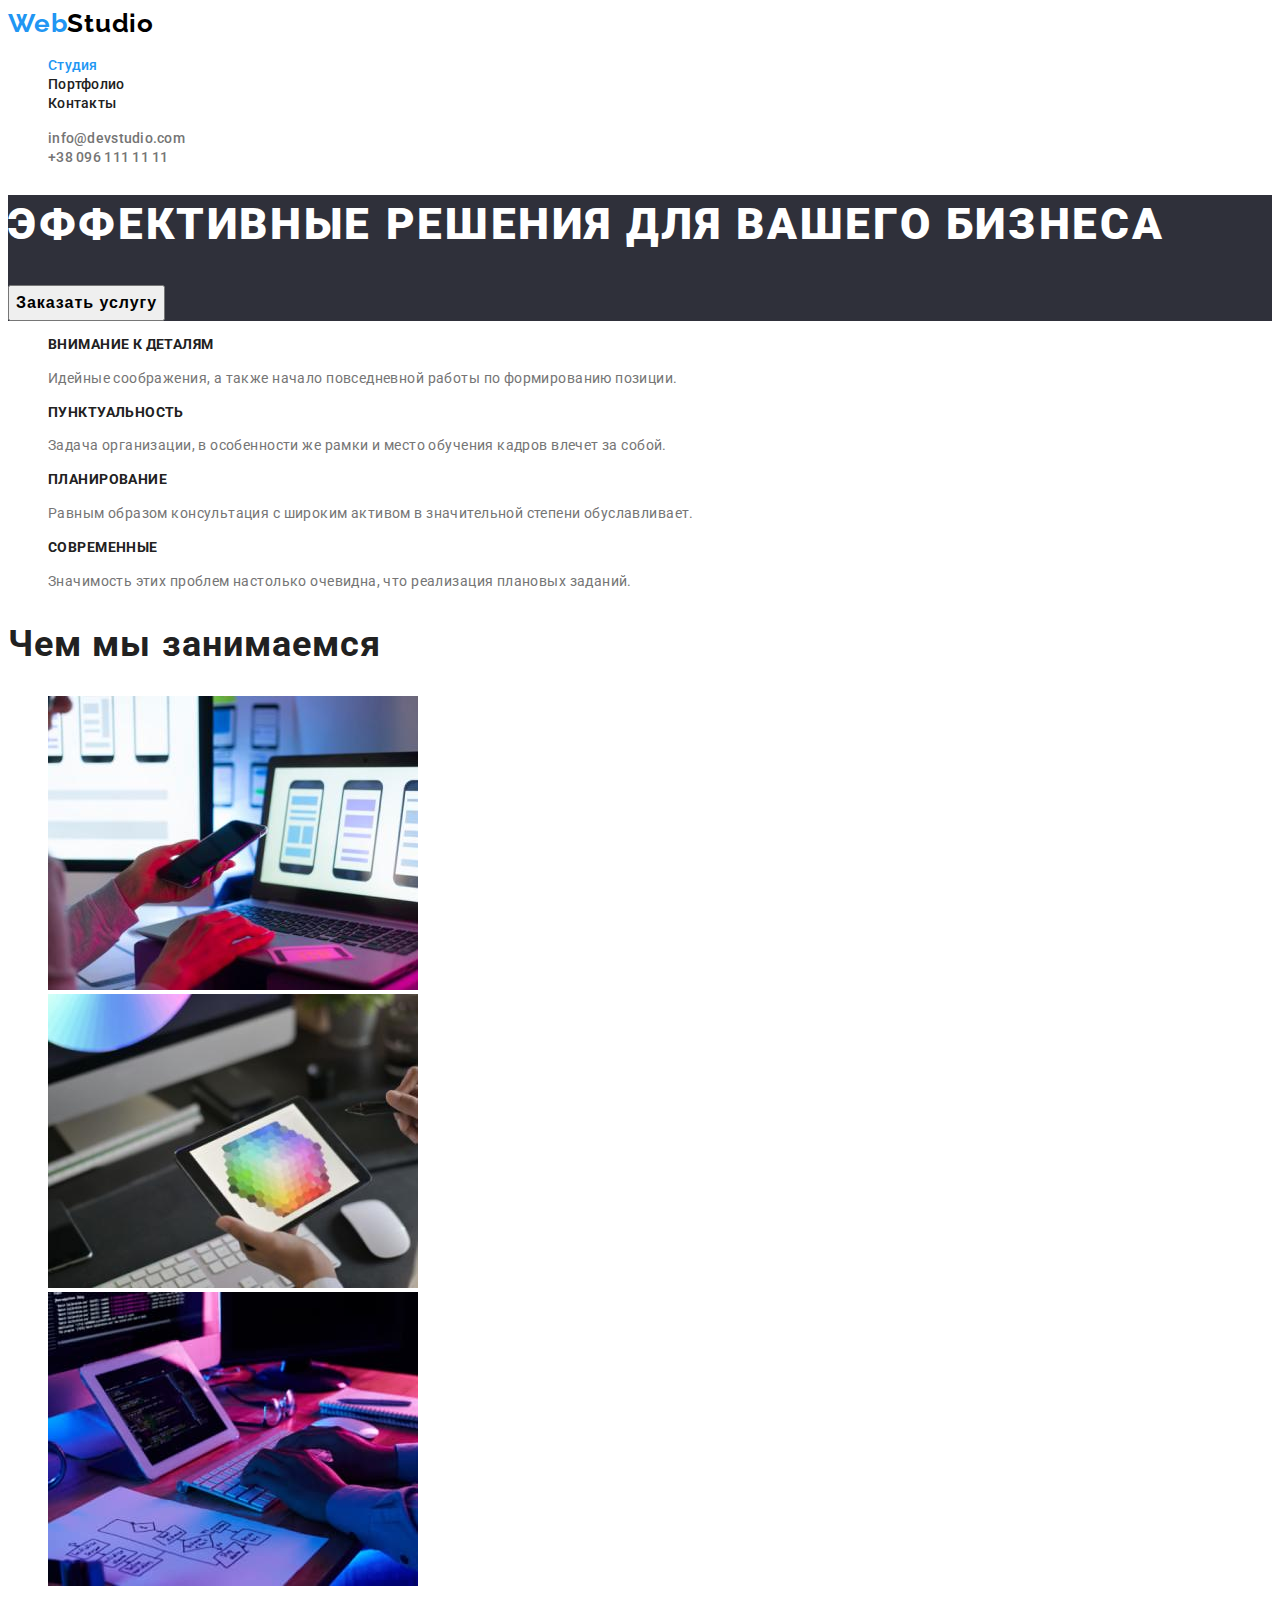
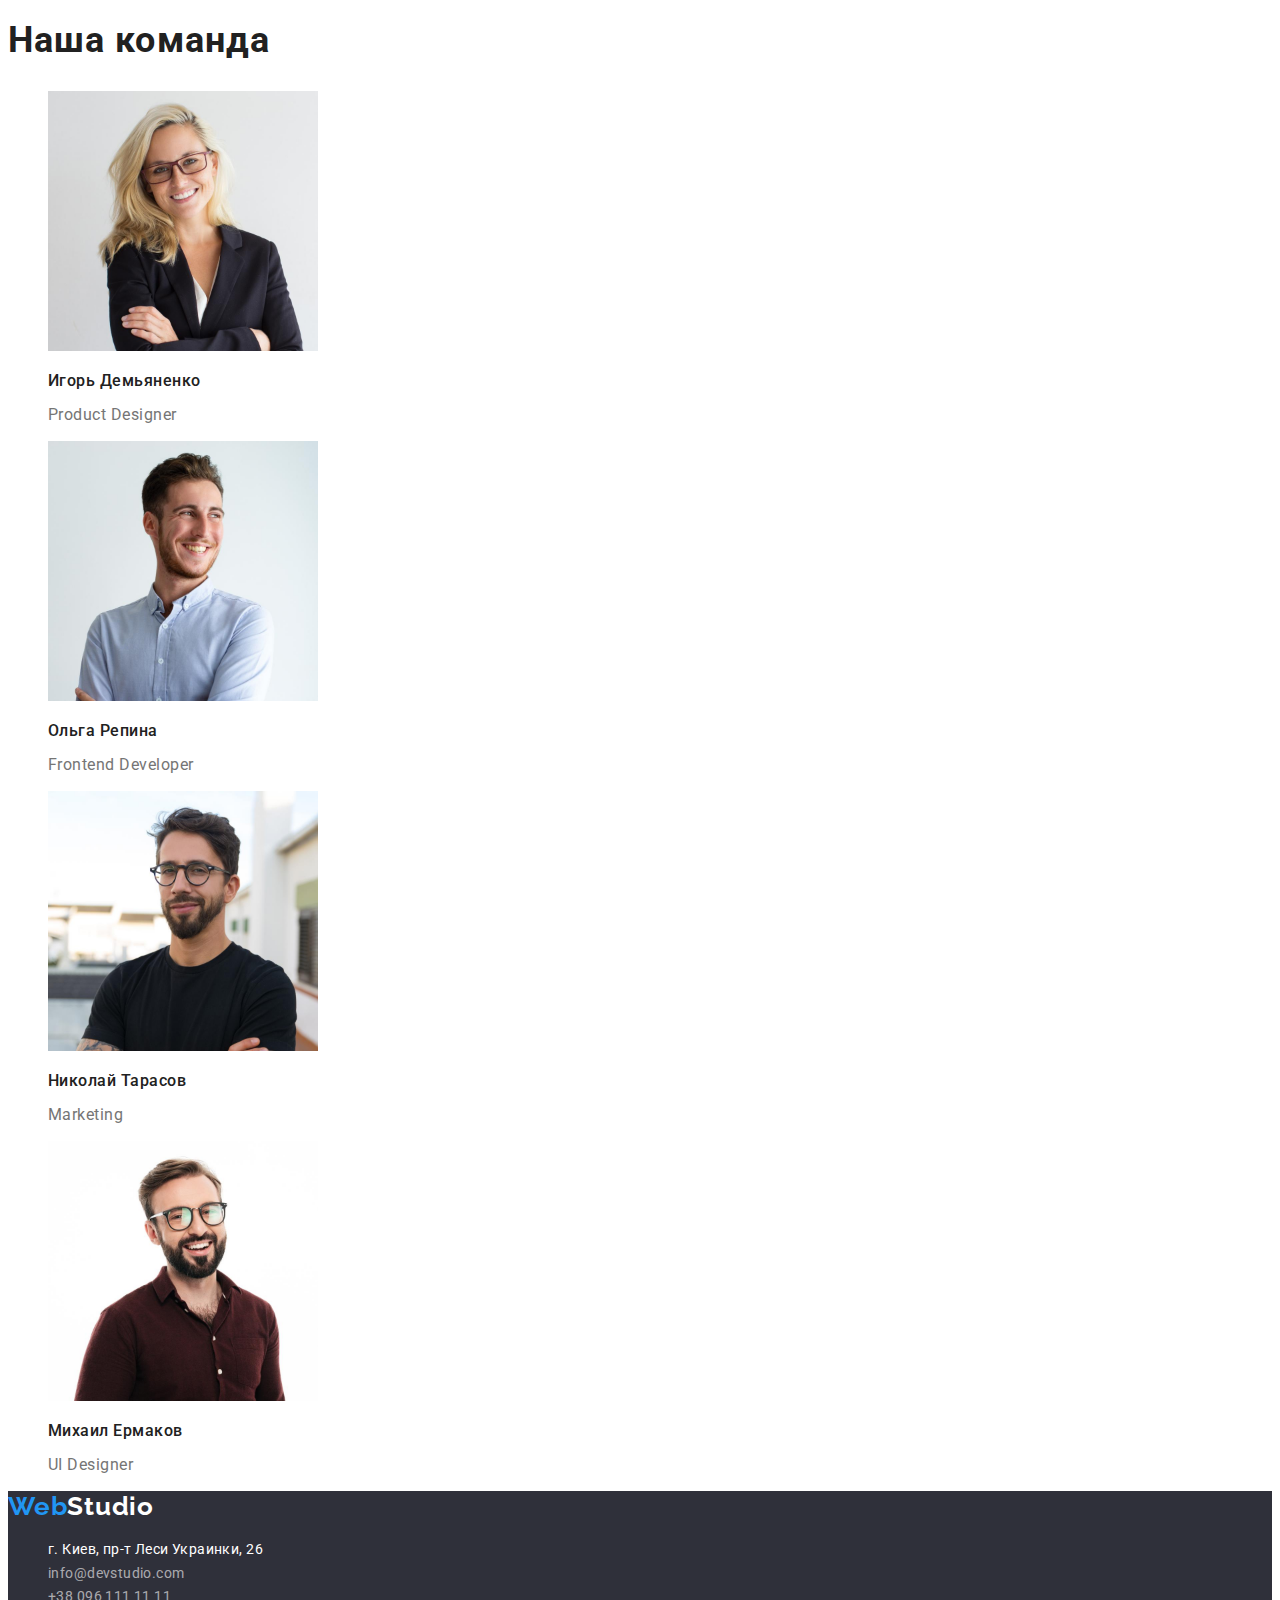
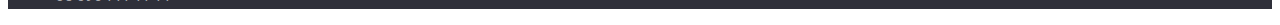
==== index.html @ 1449e1c8 "start" ====
<!DOCTYPE html>
<html lang="ru">
  <head>
    <meta charset="UTF-8" />
    <meta http-equiv="X-UA-Compatible" content="IE=edge" />
    <meta name="viewport" content="width=device-width, initial-scale=1.0" />
    <title>Document</title>
    <link
      href="https://fonts.googleapis.com/css2?family=Raleway:wght@700&family=Roboto:wght@400;500;700;900&display=swap"
      rel="stylesheet"
    />
    <link rel="stylesheet" href="./css/styles.css" />
  </head>

  <body>
    <header class="header">
      <nav class="header-navigation">
        <a class="header-logo link" href="./index.html"
          >Web<span class="logo">Studio</span></a
        >
        <ul class="header-list list">
          <li class="header-item">
            <a href="./index.html" class="header-link link current">Студия</a>
          </li>
          <li class="header-item">
            <a href="./portfolio.html" class="header-link link">Портфолио</a>
          </li>
          <li class="header-item">
            <a href="" class="header-link link">Контакты</a>
          </li>
        </ul>
      </nav>
      <ul class="header-personal list">
        <li class="header-personal-date">
          <a href="mailto:info@devstudio.com" class="header-personal-link link"
            >info@devstudio.com</a
          >
        </li>
        <li class="header-personal-date">
          <a href="tel:+380961111111" class="header-personal-link link"
            >+38 096 111 11 11</a
          >
        </li>
      </ul>
    </header>
    <main>
      <section class="hiro">
        <h1 class="hiro-title">Эффективные решения для вашего бизнеса</h1>
        <button type="button" class="hiro-btn">Заказать услугу</button>
      </section>
      <section class="specificity">
        <h2 class="visually-hidden">Особенности</h2>
        <ul class="specificity-list list">
          <li class="specificity-item">
            <h3 class="specificity-title">Внимание к деталям</h3>
            <p class="specificity-text">
              Идейные соображения, а также начало повседневной работы по
              формированию позиции.
            </p>
          </li>
          <li class="specificity-item">
            <h3 class="specificity-title">Пунктуальность</h3>
            <p class="specificity-text">
              Задача организации, в особенности же рамки и место обучения кадров
              влечет за собой.
            </p>
          </li>
          <li class="specificity-item">
            <h3 class="specificity-title">Планирование</h3>
            <p class="specificity-text">
              Равным образом консультация с широким активом в значительной
              степени обуславливает.
            </p>
          </li>
          <li class="specificity-item">
            <h3 class="specificity-title">Современные</h3>
            <p class="specificity-text">
              Значимость этих проблем настолько очевидна, что реализация
              плановых заданий.
            </p>
          </li>
        </ul>
      </section>
      <section class="section-about">
        <h2 class="about-title">Чем мы занимаемся</h2>
        <ul class="about-list list">
          <li class="about-item">
            <img
              src="./images/hobby_1.jpg"
              alt="Увлечения нашей команды"
              width="370"
            />
          </li>
          <li class="about-item">
            <img
              src="./images/hobby_2.jpg"
              alt="Увлечения нашей команды"
              width="370"
            />
          </li>
          <li class="about-item">
            <img
              src="./images/hobby_3.jpg"
              alt="Увлечения нашей команды"
              width="370"
            />
          </li>
        </ul>
      </section>
      <section class="section-team">
        <h2 class="section-title">Наша команда</h2>
        <ul class="team-list list">
          <li class="team-item">
            <img src="./images/team_1.jpg" alt="наша команда" width="270" />
            <h3 class="team-title">Игорь Демьяненко</h3>
            <p class="team-text">Product Designer</p>
          </li>
          <li class="team-item">
            <img src="./images/team_2.jpg" alt="наша команда" width="270" />
            <h3 class="team-title">Ольга Репина</h3>
            <p class="team-text">Frontend Developer</p>
          </li>
          <li class="team-item">
            <img src="./images/team_3.jpg" alt="наша команда" width="270" />
            <h3 class="team-title">Николай Тарасов</h3>
            <p class="team-text">Marketing</p>
          </li>
          <li class="team-item">
            <img src="./images/team_4.jpg" alt="наша команда" width="270" />
            <h3 class="team-title">Михаил Ермаков</h3>
            <p class="team-text">UI Designer</p>
          </li>
        </ul>
      </section>
    </main>
    <footer class="footer">
      <a class="footer-link link" href="./index.html"
        >Web<span class="logo">Studio</span></a
      >
      <address class="adres">
        <ul class="adres-list list">
          <li class="adres-item">
            <a
              href="https://goo.gl/maps/y4soio12tymZy6jWA"
              target="_blank"
              rel="noopener noreferrer"
              class="adres-link link"
              >г. Киев, пр-т Леси Украинки, 26</a
            >
          </li>
          <li class="adres-item">
            <a href="mailto:info@devstudio.com" class="adres-date link"
              >info@devstudio.com</a
            >
          </li>
          <li class="adres-item">
            <a href="tel:+380961111111" class="adres-date link"
              >+38 096 111 11 11</a
            >
          </li>
        </ul>
      </address>
    </footer>
  </body>
</html>
---- css/styles.css ----
:root {
  --main-title-color: #ffffff;
  --second-title-color: #212121;
  --first-text-color: #212121;
  --second-text-color: #757575;
  --third-text-color: #ffffff;
  --accent-text-color: rgba(255, 255, 255, 0.6);
  --accent-color: #2196f3;
}

body {
  font-family: "Roboto", sans-serif;
}

address {
  font-style: normal;
}

.logo {
  color: #000000;
}

.footer-link .logo {
  color: #ffffff;
}

.list {
  list-style: none;
}

.link {
  text-decoration: none;
}

.visually-hidden {
  position: absolute;
  white-space: nowrap;
  width: 1px;
  height: 1px;
  overflow: hidden;
  border: 0;
  padding: 0;
  clip: rect(0 0 0 0);
  clip-path: inset(50%);
  margin: -1px;
}

/*--------------header-----------------*/

.header-logo {
  font-family: Raleway;
  font-weight: 700;
  font-size: 26px;
  line-height: 1.19;
  letter-spacing: 0.03em;
  color: var(--accent-color);
}

.header-link {
  font-weight: 500;
  font-size: 14px;
  line-height: 1.14;
  letter-spacing: 0.02em;
  color: var(--first-text-color);
}

.header-personal-link {
  font-weight: 500;
  font-size: 14px;
  line-height: 1.14;
  letter-spacing: 0.02em;
  color: var(--second-text-color);
}

.header-link:hover,
.header-link:focus {
  color: var(--accent-color);
}

.current {
  color: var(--accent-color);
}

.header-personal-link:hover,
.header-personal-link:focus {
  color: var(--accent-color);
}

/*--------------hiro-----------------*/

.hiro {
  background-color: #2f303a;
}

.hiro-title {
  font-weight: 900;
  font-size: 44px;
  line-height: 1.36;
  letter-spacing: 0.06em;
  text-transform: uppercase;
  color: var(--main-title-color);
}

.hiro-btn {
  font-weight: 700;
  font-size: 16px;
  line-height: 1.87;
  letter-spacing: 0.06em;
  cursor: pointer;
}

.hiro-btn:hover,
.hiro-btn:focus {
  background-color: var(--accent-color);
  color: #ffffff;
}

/*--------------specificity-----------------*/
.specificity-title {
  font-weight: 700;
  font-size: 14px;
  line-height: 1.14;
  letter-spacing: 0.03em;
  text-transform: uppercase;
  color: var(--first-text-color);
}

.specificity-text {
  font-size: 14px;
  line-height: 1.71;
  letter-spacing: 0.03em;
  color: var(--second-text-color);
}

/*--------------about-----------------*/

.about-title {
  font-weight: 700;
  font-size: 36px;
  line-height: 1.16;
  letter-spacing: 0.03em;
  color: var(--second-title-color);
}

/*--------------team-----------------*/
.section-title {
  font-weight: 700;
  font-size: 36px;
  line-height: 1.16;
  letter-spacing: 0.03em;
  color: var(--second-title-color);
}

.team-title {
  font-weight: 500;
  font-size: 16px;
  line-height: 19px;
  letter-spacing: 0.03em;
  color: var(--first-text-color);
}

.team-text {
  font-size: 16px;
  line-height: 1.18;
  letter-spacing: 0.03em;
  color: var(--second-text-color);
}

/*--------------footer-----------------*/

.footer {
  background-color: #2f303a;
}

.footer-link {
  font-family: Raleway;
  font-weight: 700;
  font-size: 26px;
  line-height: 1.19;
  letter-spacing: 0.03em;
  color: var(--accent-color);
}

.adres-link {
  font-size: 14px;
  line-height: 1.71;
  letter-spacing: 0.03em;
  color: var(--third-text-color);
}

.adres-date {
  font-size: 14px;
  line-height: 1.71;
  letter-spacing: 0.03em;
  color: var(--accent-text-color);
}

.adres-link:hover,
.adres-link:focus {
  color: var(--accent-color);
}

.adres-date:hover,
.adres-date:focus {
  color: var(--accent-color);
}

/*-----------------------------portfolio---------------------------------*/

.portfolio-btn {
  font-weight: 500;
  font-size: 16px;
  line-height: 1.62;
  letter-spacing: 0.03em;
  color: var(--first-text-color);
  cursor: pointer;
}

.portfolio-btn:hover,
.portfolio-btn:focus {
  background-color: var(--accent-color);
  color: #ffffff;
}

.portfolio-cart-item-title {
  font-weight: 700;
  font-size: 18px;
  line-height: 2;
  letter-spacing: 0.06em;
  color: var(--second-title-color);
}

.portfolio-cart-item-text {
  font-size: 16px;
  line-height: 1.87;
  letter-spacing: 0.03em;
  color: var(--second-text-color);
}
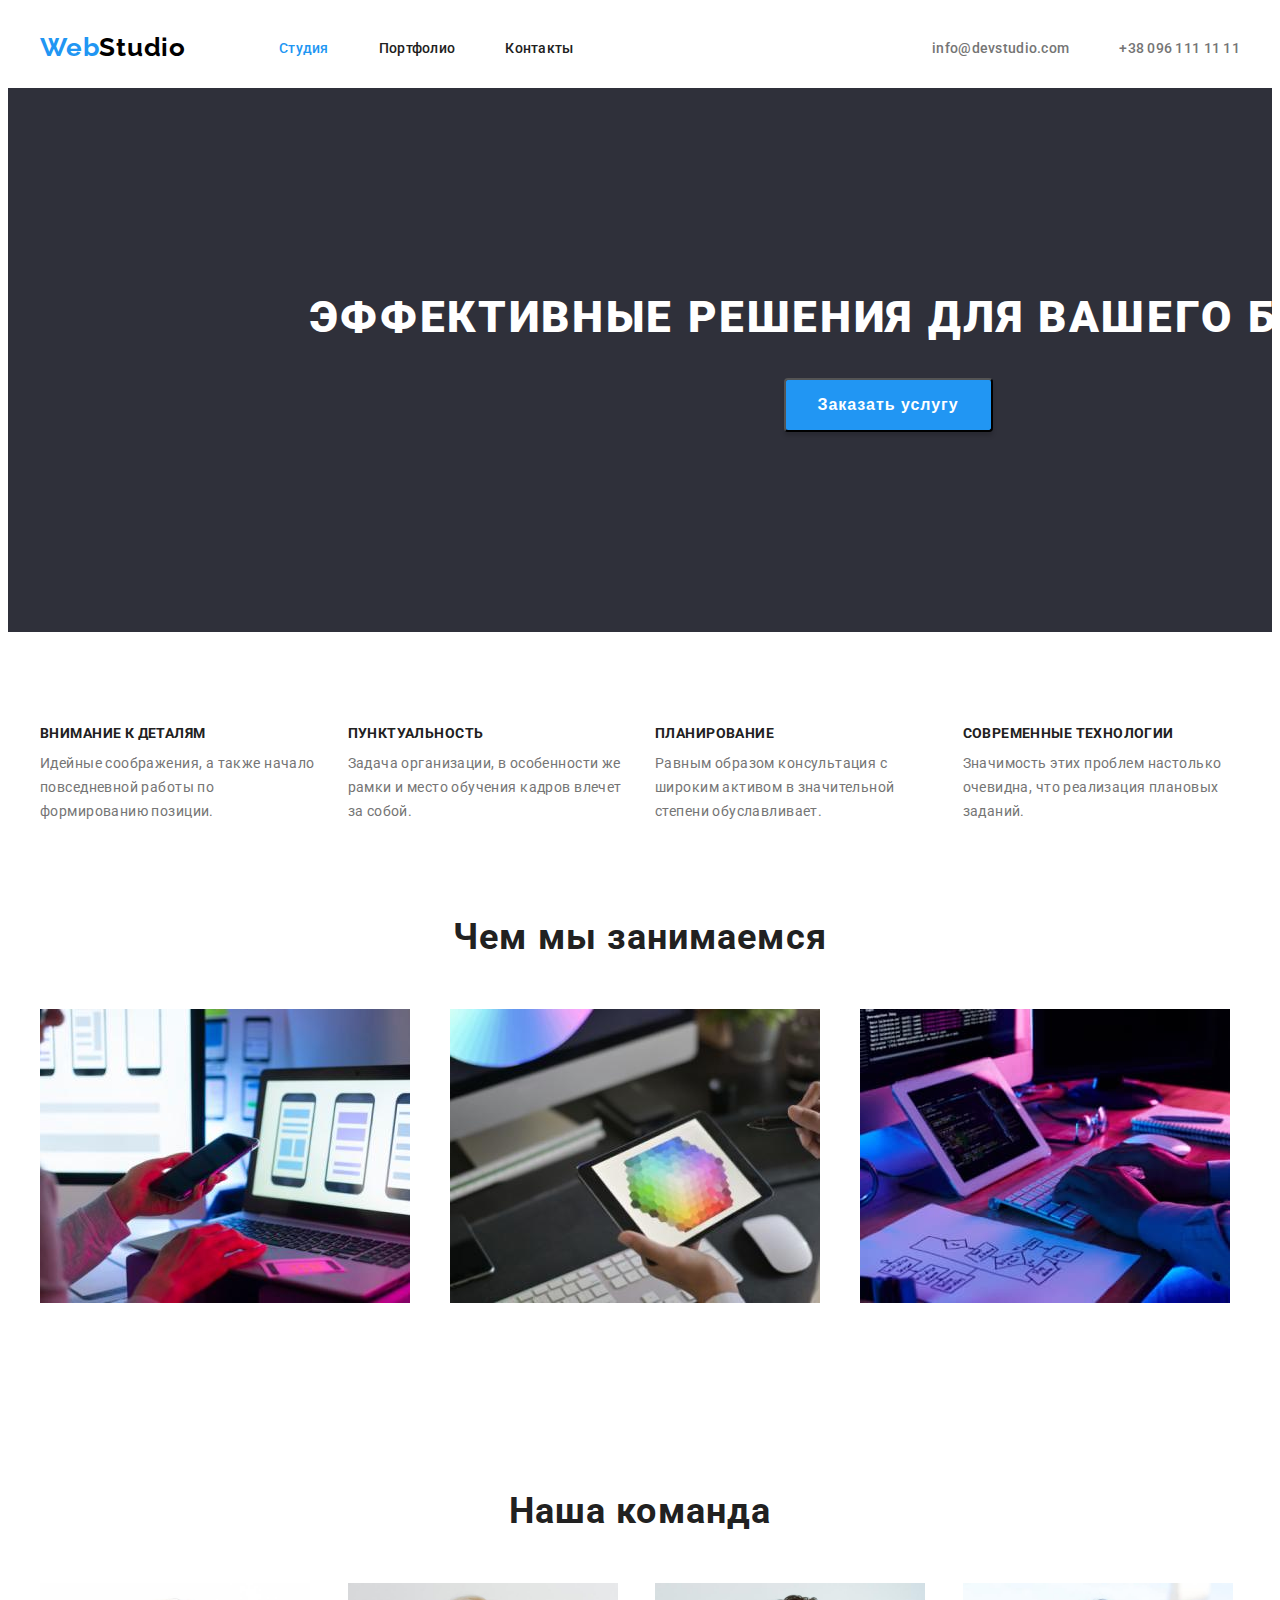
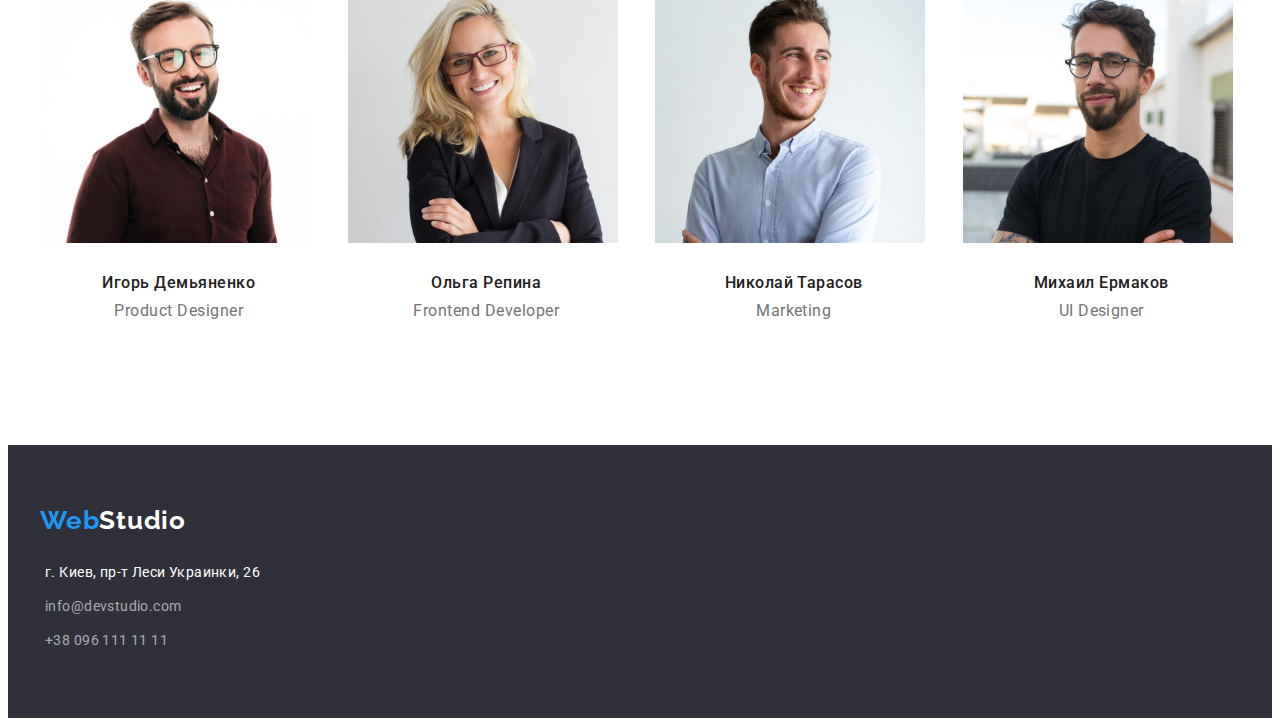
==== commit 8890f22e: "add index flex" ====
--- a/index.html
+++ b/index.html
@@ -9,11 +9,18 @@
       href="https://fonts.googleapis.com/css2?family=Raleway:wght@700&family=Roboto:wght@400;500;700;900&display=swap"
       rel="stylesheet"
     />
+    <link
+      rel="stylesheet"
+      href="https://cdnjs.cloudflare.com/ajax/libs/modern-normalize/1.1.0/modern-normalize.min.css"
+      integrity="sha512-wpPYUAdjBVSE4KJnH1VR1HeZfpl1ub8YT/NKx4PuQ5NmX2tKuGu6U/JRp5y+Y8XG2tV+wKQpNHVUX03MfMFn9Q=="
+      crossorigin="anonymous"
+      referrerpolicy="no-referrer"
+    />
     <link rel="stylesheet" href="./css/styles.css" />
   </head>
 
   <body>
-    <header class="header">
+    <header class="header container">
       <nav class="header-navigation">
         <a class="header-logo link" href="./index.html"
           >Web<span class="logo">Studio</span></a
@@ -45,121 +52,131 @@
     </header>
     <main>
       <section class="hiro">
-        <h1 class="hiro-title">Эффективные решения для вашего бизнеса</h1>
-        <button type="button" class="hiro-btn">Заказать услугу</button>
+        <div class="hiro-container container">
+          <h1 class="hiro-title">Эффективные решения для вашего бизнеса</h1>
+          <button type="button" class="hiro-btn">Заказать услугу</button>
+        </div>
       </section>
       <section class="specificity">
-        <h2 class="visually-hidden">Особенности</h2>
-        <ul class="specificity-list list">
-          <li class="specificity-item">
-            <h3 class="specificity-title">Внимание к деталям</h3>
-            <p class="specificity-text">
-              Идейные соображения, а также начало повседневной работы по
-              формированию позиции.
-            </p>
-          </li>
-          <li class="specificity-item">
-            <h3 class="specificity-title">Пунктуальность</h3>
-            <p class="specificity-text">
-              Задача организации, в особенности же рамки и место обучения кадров
-              влечет за собой.
-            </p>
-          </li>
-          <li class="specificity-item">
-            <h3 class="specificity-title">Планирование</h3>
-            <p class="specificity-text">
-              Равным образом консультация с широким активом в значительной
-              степени обуславливает.
-            </p>
-          </li>
-          <li class="specificity-item">
-            <h3 class="specificity-title">Современные</h3>
-            <p class="specificity-text">
-              Значимость этих проблем настолько очевидна, что реализация
-              плановых заданий.
-            </p>
-          </li>
-        </ul>
+        <div class="container">
+          <h2 class="visually-hidden">Особенности</h2>
+          <ul class="specificity-list list">
+            <li class="specificity-item">
+              <h3 class="specificity-title">Внимание к деталям</h3>
+              <p class="specificity-text">
+                Идейные соображения, а также начало повседневной работы по
+                формированию позиции.
+              </p>
+            </li>
+            <li class="specificity-item">
+              <h3 class="specificity-title">Пунктуальность</h3>
+              <p class="specificity-text">
+                Задача организации, в особенности же рамки и место обучения
+                кадров влечет за собой.
+              </p>
+            </li>
+            <li class="specificity-item">
+              <h3 class="specificity-title">Планирование</h3>
+              <p class="specificity-text">
+                Равным образом консультация с широким активом в значительной
+                степени обуславливает.
+              </p>
+            </li>
+            <li class="specificity-item">
+              <h3 class="specificity-title">Современные технологии</h3>
+              <p class="specificity-text">
+                Значимость этих проблем настолько очевидна, что реализация
+                плановых заданий.
+              </p>
+            </li>
+          </ul>
+        </div>
       </section>
       <section class="section-about">
-        <h2 class="about-title">Чем мы занимаемся</h2>
-        <ul class="about-list list">
-          <li class="about-item">
-            <img
-              src="./images/hobby_1.jpg"
-              alt="Увлечения нашей команды"
-              width="370"
-            />
-          </li>
-          <li class="about-item">
-            <img
-              src="./images/hobby_2.jpg"
-              alt="Увлечения нашей команды"
-              width="370"
-            />
-          </li>
-          <li class="about-item">
-            <img
-              src="./images/hobby_3.jpg"
-              alt="Увлечения нашей команды"
-              width="370"
-            />
-          </li>
-        </ul>
+        <div class="about-container container">
+          <h2 class="about-title">Чем мы занимаемся</h2>
+          <ul class="about-list list">
+            <li class="about-item">
+              <img
+                src="./images/hobby_1.jpg"
+                alt="Увлечения нашей команды"
+                width="370"
+              />
+            </li>
+            <li class="about-item">
+              <img
+                src="./images/hobby_2.jpg"
+                alt="Увлечения нашей команды"
+                width="370"
+              />
+            </li>
+            <li class="about-item">
+              <img
+                src="./images/hobby_3.jpg"
+                alt="Увлечения нашей команды"
+                width="370"
+              />
+            </li>
+          </ul>
+        </div>
       </section>
       <section class="section-team">
-        <h2 class="section-title">Наша команда</h2>
-        <ul class="team-list list">
-          <li class="team-item">
-            <img src="./images/team_1.jpg" alt="наша команда" width="270" />
-            <h3 class="team-title">Игорь Демьяненко</h3>
-            <p class="team-text">Product Designer</p>
-          </li>
-          <li class="team-item">
-            <img src="./images/team_2.jpg" alt="наша команда" width="270" />
-            <h3 class="team-title">Ольга Репина</h3>
-            <p class="team-text">Frontend Developer</p>
-          </li>
-          <li class="team-item">
-            <img src="./images/team_3.jpg" alt="наша команда" width="270" />
-            <h3 class="team-title">Николай Тарасов</h3>
-            <p class="team-text">Marketing</p>
-          </li>
-          <li class="team-item">
-            <img src="./images/team_4.jpg" alt="наша команда" width="270" />
-            <h3 class="team-title">Михаил Ермаков</h3>
-            <p class="team-text">UI Designer</p>
-          </li>
-        </ul>
+        <div class="team-container container">
+          <h2 class="section-title">Наша команда</h2>
+          <ul class="team-list list">
+            <li class="team-item">
+              <img src="./images/team_4.jpg" alt="наша команда" width="270" />
+              <h3 class="team-title">Игорь Демьяненко</h3>
+              <p class="team-text">Product Designer</p>
+            </li>
+            <li class="team-item">
+              <img src="./images/team_1.jpg" alt="наша команда" width="270" />
+              <h3 class="team-title">Ольга Репина</h3>
+              <p class="team-text">Frontend Developer</p>
+            </li>
+            <li class="team-item">
+              <img src="./images/team_2.jpg" alt="наша команда" width="270" />
+              <h3 class="team-title">Николай Тарасов</h3>
+              <p class="team-text">Marketing</p>
+            </li>
+            <li class="team-item">
+              <img src="./images/team_3.jpg" alt="наша команда" width="270" />
+              <h3 class="team-title">Михаил Ермаков</h3>
+              <p class="team-text">UI Designer</p>
+            </li>
+          </ul>
+        </div>
       </section>
     </main>
     <footer class="footer">
-      <a class="footer-link link" href="./index.html"
-        >Web<span class="logo">Studio</span></a
-      >
-      <address class="adres">
-        <ul class="adres-list list">
-          <li class="adres-item">
-            <a
-              href="https://goo.gl/maps/y4soio12tymZy6jWA"
-              target="_blank"
-              rel="noopener noreferrer"
-              class="adres-link link"
-              >г. Киев, пр-т Леси Украинки, 26</a
-            >
-          </li>
-          <li class="adres-item">
-            <a href="mailto:info@devstudio.com" class="adres-date link"
-              >info@devstudio.com</a
-            >
-          </li>
-          <li class="adres-item">
-            <a href="tel:+380961111111" class="adres-date link"
-              >+38 096 111 11 11</a
-            >
-          </li>
-        </ul>
-      </address>
+      <div class="adres-container container">
+        <a class="footer-link link" href="./index.html"
+          >Web<span class="logo">Studio</span></a
+        >
+        <address class="adres">
+          <ul class="adres-list list">
+            <li class="adres-item">
+              <a
+                href="https://goo.gl/maps/y4soio12tymZy6jWA"
+                target="_blank"
+                rel="noopener noreferrer"
+                class="adres-link link"
+                >г. Киев, пр-т Леси Украинки, 26</a
+              >
+            </li>
+            <li class="adres-item">
+              <a href="mailto:info@devstudio.com" class="adres-date link"
+                >info@devstudio.com</a
+              >
+            </li>
+            <li class="adres-item">
+              <a href="tel:+380961111111" class="adres-date link"
+                >+38 096 111 11 11</a
+              >
+            </li>
+          </ul>
+        </address>
+      </div>
     </footer>
   </body>
 </html>
--- a/css/styles.css
+++ b/css/styles.css
@@ -6,6 +6,31 @@
   --third-text-color: #ffffff;
   --accent-text-color: rgba(255, 255, 255, 0.6);
   --accent-color: #2196f3;
+}
+
+p,
+h1,
+h2,
+h3,
+h4,
+h5,
+h6 {
+  margin: 0;
+}
+
+ul {
+  margin: 0;
+  padding: 0;
+}
+
+button {
+  cursor: pointer;
+}
+
+img {
+  display: block;
+  max-width: 100%;
+  height: auto;
 }
 
 body {
@@ -45,7 +70,24 @@
   margin: -1px;
 }
 
+.container {
+  width: 1200px;
+  padding-left: 15px;
+  padding-right: 15px;
+  margin: 0 auto;
+}
+
 /*--------------header-----------------*/
+
+.header {
+  display: flex;
+  align-items: center;
+}
+
+.header-navigation {
+  display: flex;
+  align-items: center;
+}
 
 .header-logo {
   font-family: Raleway;
@@ -54,6 +96,13 @@
   line-height: 1.19;
   letter-spacing: 0.03em;
   color: var(--accent-color);
+  padding-top: 24px;
+  padding-bottom: 25px;
+  margin-right: 93px;
+}
+
+.header-list {
+  display: flex;
 }
 
 .header-link {
@@ -64,6 +113,27 @@
   color: var(--first-text-color);
 }
 
+.header-item {
+  margin-right: 50px;
+}
+
+.header-item:last-child {
+  margin-right: 0;
+}
+
+.header-personal {
+  display: flex;
+  margin-left: auto;
+}
+
+.header-personal-date {
+  margin-left: 50px;
+}
+
+.header-personal-date:first-child {
+  margin-left: 0;
+}
+
 .header-personal-link {
   font-weight: 500;
   font-size: 14px;
@@ -90,6 +160,11 @@
 
 .hiro {
   background-color: #2f303a;
+}
+
+.hiro-container {
+  padding: 200px 280px;
+  text-align: center;
 }
 
 .hiro-title {
@@ -99,14 +174,22 @@
   letter-spacing: 0.06em;
   text-transform: uppercase;
   color: var(--main-title-color);
+  margin-bottom: 30px;
 }
 
 .hiro-btn {
+  display: inline-block;
   font-weight: 700;
   font-size: 16px;
   line-height: 1.87;
   letter-spacing: 0.06em;
   cursor: pointer;
+  min-width: 200px;
+  padding: 10px 32px;
+  background-color: var(--accent-color);
+  color: var(--third-text-color);
+  box-shadow: 0px 4px 4px rgba(0, 0, 0, 0.15);
+  border-radius: 4px;
 }
 
 .hiro-btn:hover,
@@ -116,6 +199,21 @@
 }
 
 /*--------------specificity-----------------*/
+
+.specificity-list {
+  display: flex;
+  padding: 94px 0;
+  flex-wrap: wrap;
+  margin-right: -30px;
+  margin-bottom: -30px;
+}
+
+.specificity-item {
+  flex-basis: calc(100% / 4 - 30px);
+  margin-right: 30px;
+  margin-bottom: 30px;
+}
+
 .specificity-title {
   font-weight: 700;
   font-size: 14px;
@@ -123,6 +221,7 @@
   letter-spacing: 0.03em;
   text-transform: uppercase;
   color: var(--first-text-color);
+  margin-bottom: 10px;
 }
 
 .specificity-text {
@@ -133,6 +232,9 @@
 }
 
 /*--------------about-----------------*/
+.about-container {
+  padding-bottom: 94px;
+}
 
 .about-title {
   font-weight: 700;
@@ -140,15 +242,50 @@
   line-height: 1.16;
   letter-spacing: 0.03em;
   color: var(--second-title-color);
+  margin-bottom: 50px;
+  text-align: center;
+}
+
+.about-list {
+  display: flex;
+  flex-wrap: wrap;
+  margin-right: -30px;
+  margin-bottom: -30px;
+}
+
+.about-item {
+  flex-basis: calc(100% / 3 - 30px);
+  margin-right: 30px;
+  margin-bottom: 30px;
 }
 
 /*--------------team-----------------*/
+.team-container {
+  padding: 94px 0;
+}
+
 .section-title {
   font-weight: 700;
   font-size: 36px;
   line-height: 1.16;
   letter-spacing: 0.03em;
   color: var(--second-title-color);
+  text-align: center;
+  margin-bottom: 50px;
+}
+
+.team-list {
+  display: flex;
+  flex-wrap: wrap;
+  margin-right: -30px;
+  margin-bottom: -30px;
+}
+
+.team-item {
+  flex-basis: calc(100% / 4 - 30px);
+  margin-right: 30px;
+  margin-bottom: 30px;
+  text-align: center;
 }
 
 .team-title {
@@ -157,6 +294,8 @@
   line-height: 19px;
   letter-spacing: 0.03em;
   color: var(--first-text-color);
+  margin-top: 30px;
+  margin-bottom: 10px;
 }
 
 .team-text {
@@ -164,6 +303,7 @@
   line-height: 1.18;
   letter-spacing: 0.03em;
   color: var(--second-text-color);
+  padding-bottom: 30px;
 }
 
 /*--------------footer-----------------*/
@@ -172,6 +312,10 @@
   background-color: #2f303a;
 }
 
+.adres-container {
+  padding: 60px 0;
+}
+
 .footer-link {
   font-family: Raleway;
   font-weight: 700;
@@ -179,6 +323,12 @@
   line-height: 1.19;
   letter-spacing: 0.03em;
   color: var(--accent-color);
+  margin-bottom: 20px;
+  display: inline-block;
+}
+
+.adres-item {
+  padding: 5px;
 }
 
 .adres-link {
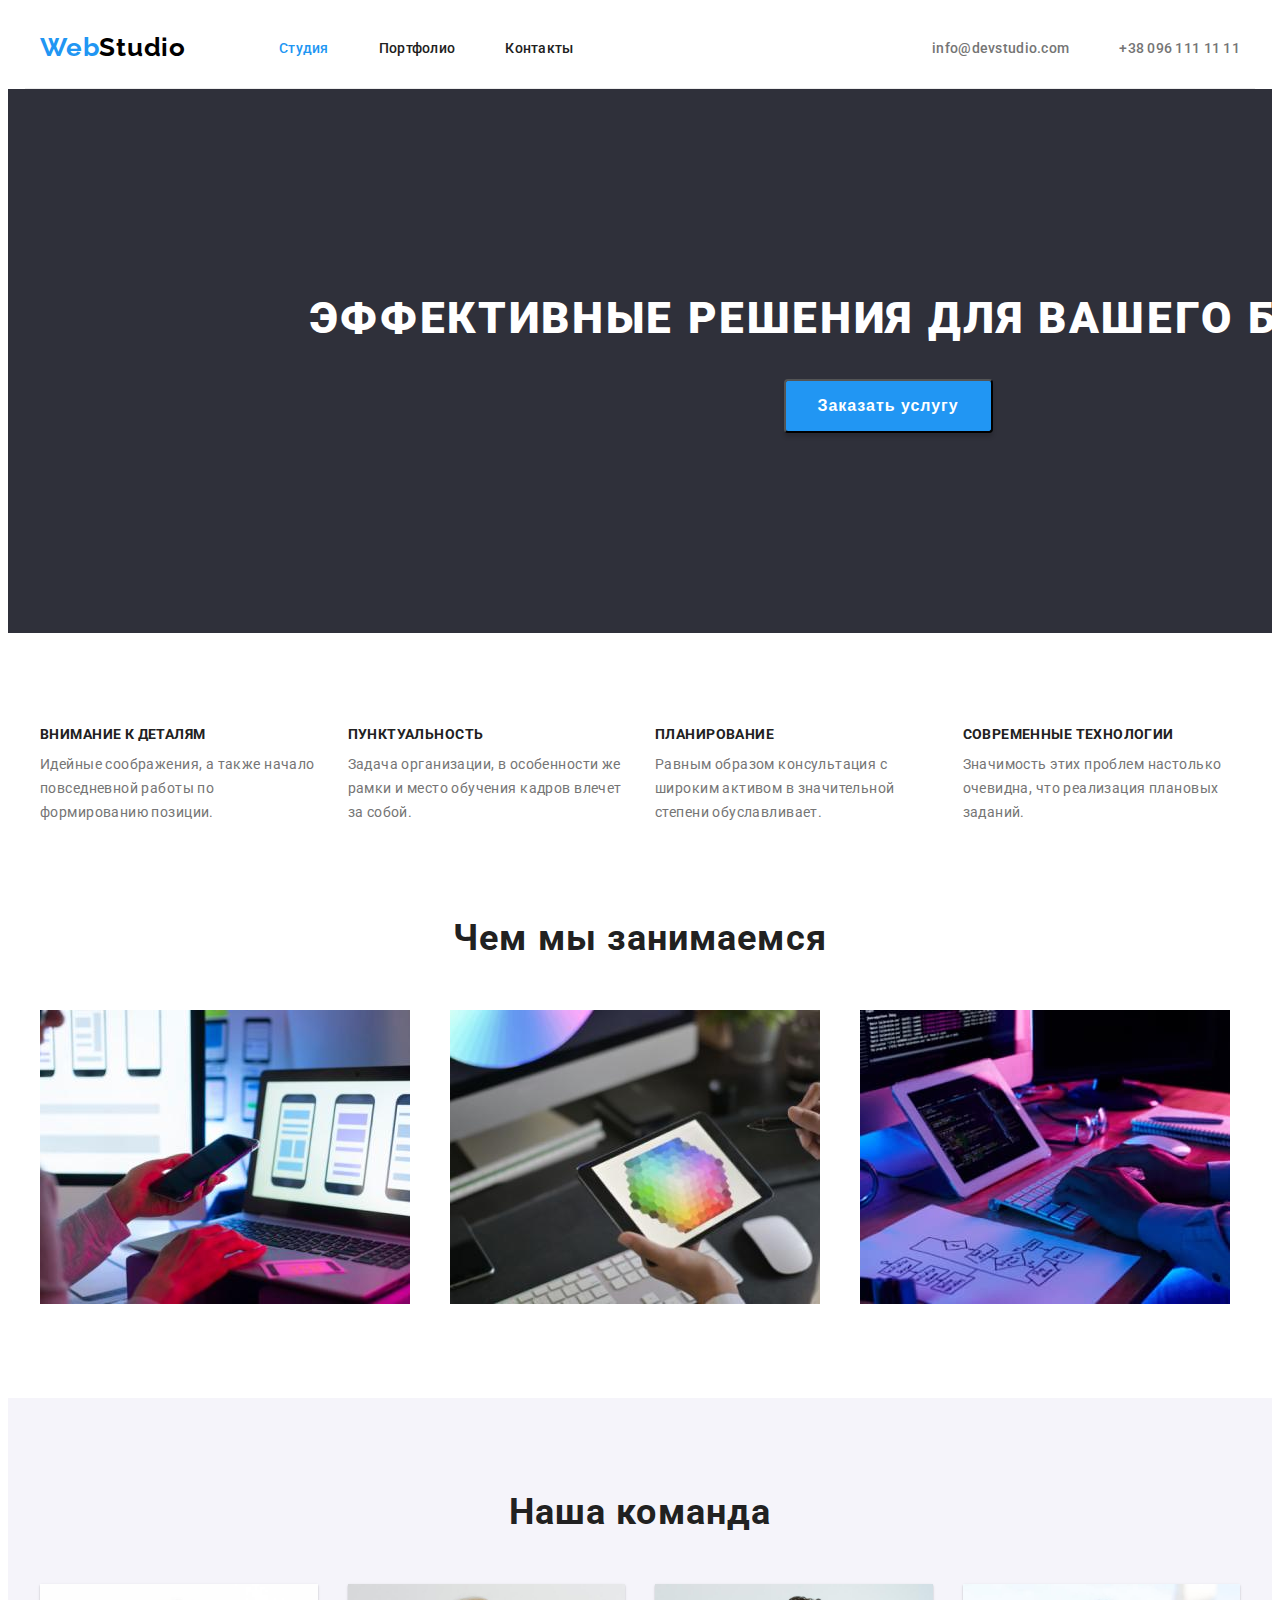
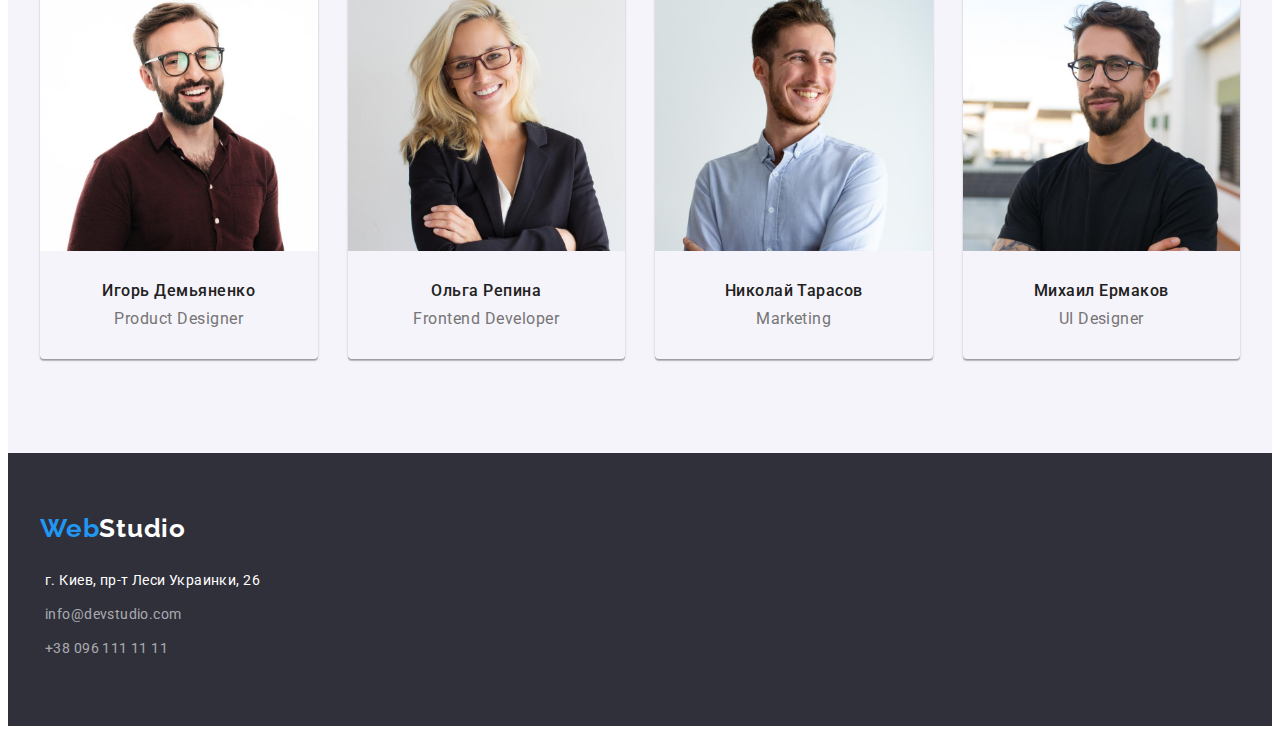
==== commit 9bb75372: "end HW-3" ====
--- a/index.html
+++ b/index.html
@@ -125,22 +125,42 @@
           <h2 class="section-title">Наша команда</h2>
           <ul class="team-list list">
             <li class="team-item">
-              <img src="./images/team_4.jpg" alt="наша команда" width="270" />
+              <img
+                src="./images/team_4.jpg"
+                alt="наша команда"
+                width="270"
+                class="team-img"
+              />
               <h3 class="team-title">Игорь Демьяненко</h3>
               <p class="team-text">Product Designer</p>
             </li>
             <li class="team-item">
-              <img src="./images/team_1.jpg" alt="наша команда" width="270" />
+              <img
+                src="./images/team_1.jpg"
+                alt="наша команда"
+                width="270"
+                class="team-img"
+              />
               <h3 class="team-title">Ольга Репина</h3>
               <p class="team-text">Frontend Developer</p>
             </li>
             <li class="team-item">
-              <img src="./images/team_2.jpg" alt="наша команда" width="270" />
+              <img
+                src="./images/team_2.jpg"
+                alt="наша команда"
+                width="270"
+                class="team-img"
+              />
               <h3 class="team-title">Николай Тарасов</h3>
               <p class="team-text">Marketing</p>
             </li>
             <li class="team-item">
-              <img src="./images/team_3.jpg" alt="наша команда" width="270" />
+              <img
+                src="./images/team_3.jpg"
+                alt="наша команда"
+                width="270"
+                class="team-img"
+              />
               <h3 class="team-title">Михаил Ермаков</h3>
               <p class="team-text">UI Designer</p>
             </li>
--- a/css/styles.css
+++ b/css/styles.css
@@ -82,6 +82,7 @@
 .header {
   display: flex;
   align-items: center;
+  border-bottom: 1px solid #ececec;
 }
 
 .header-navigation {
@@ -260,6 +261,10 @@
 }
 
 /*--------------team-----------------*/
+.section-team {
+  background-color: #f5f4fa;
+}
+
 .team-container {
   padding: 94px 0;
 }
@@ -286,6 +291,9 @@
   margin-right: 30px;
   margin-bottom: 30px;
   text-align: center;
+  box-shadow: 0px 1px 3px rgba(0, 0, 0, 0.12), 0px 1px 1px rgba(0, 0, 0, 0.14),
+    0px 2px 1px rgba(0, 0, 0, 0.2);
+  border-radius: 0px 0px 4px 4px;
 }
 
 .team-title {
@@ -306,6 +314,9 @@
   padding-bottom: 30px;
 }
 
+.team-img {
+  width: 100%;
+}
 /*--------------footer-----------------*/
 
 .footer {
@@ -356,6 +367,24 @@
 }
 
 /*-----------------------------portfolio---------------------------------*/
+
+.portfolio {
+  padding-top: 94px;
+  padding-bottom: 34px;
+}
+
+.portfolio-list {
+  display: flex;
+  justify-content: center;
+}
+
+.portfolio-item {
+  margin-right: 8px;
+}
+
+.portfolio-item:last-child {
+  margin-right: 0;
+}
 
 .portfolio-btn {
   font-weight: 500;
@@ -364,6 +393,10 @@
   letter-spacing: 0.03em;
   color: var(--first-text-color);
   cursor: pointer;
+  padding: 6px 22px;
+  background: #f5f4fa;
+  border-radius: 4px;
+  border: none;
 }
 
 .portfolio-btn:hover,
@@ -372,17 +405,44 @@
   color: #ffffff;
 }
 
-.portfolio-cart-item-title {
+.cart-container {
+  padding-bottom: 94px;
+}
+
+.portfolio-cart {
+  display: flex;
+  flex-wrap: wrap;
+  margin-right: -30px;
+  margin-bottom: -30px;
+}
+
+.portfolio-cart-item {
+  flex-basis: calc(100% / 3 - 30px);
+  margin-right: 30px;
+  margin-bottom: 30px;
+}
+
+.portfolio-item-title {
   font-weight: 700;
   font-size: 18px;
   line-height: 2;
   letter-spacing: 0.06em;
   color: var(--second-title-color);
-}
-
-.portfolio-cart-item-text {
+  margin-bottom: 4px;
+}
+
+.portfolio-item-text {
   font-size: 16px;
   line-height: 1.87;
   letter-spacing: 0.03em;
   color: var(--second-text-color);
 }
+
+.carts {
+  padding: 20px 24px;
+  border: 1px solid #eeeeee;
+}
+
+.carts {
+  border-top: 0px;
+}
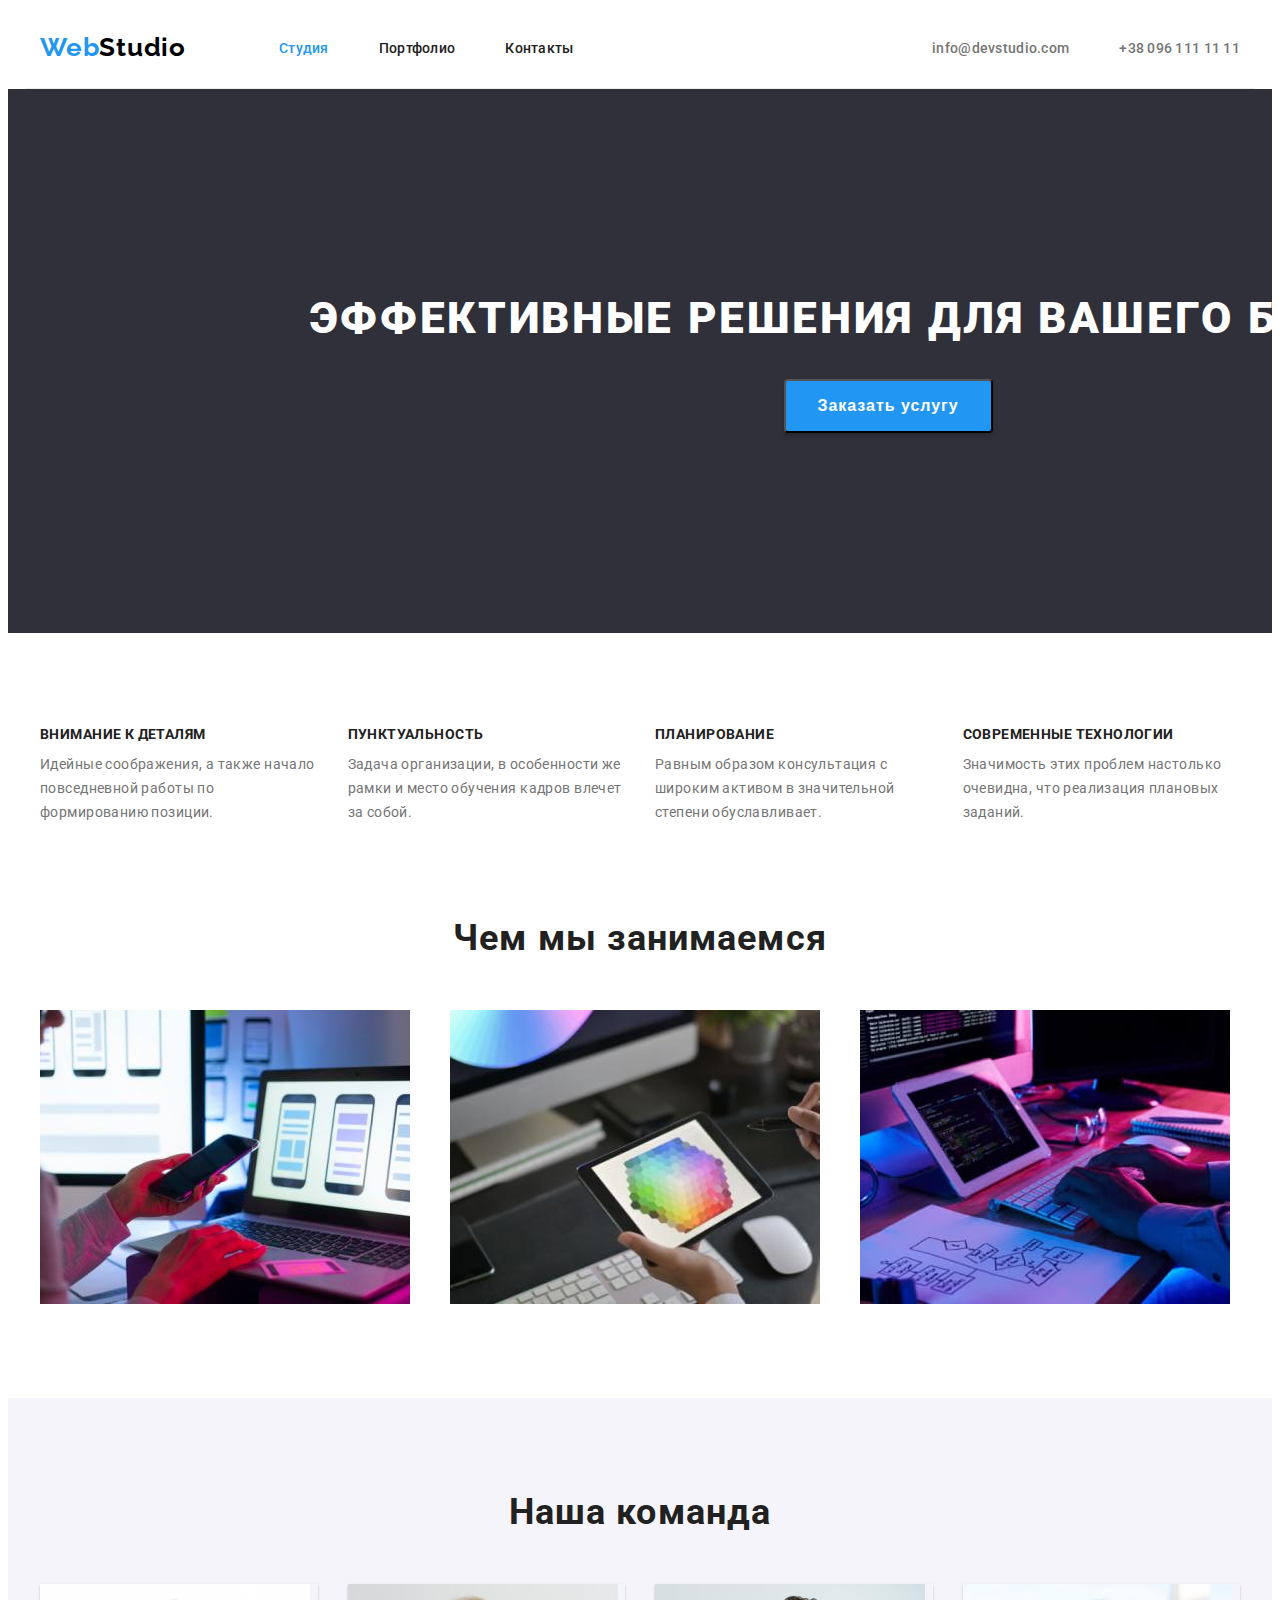
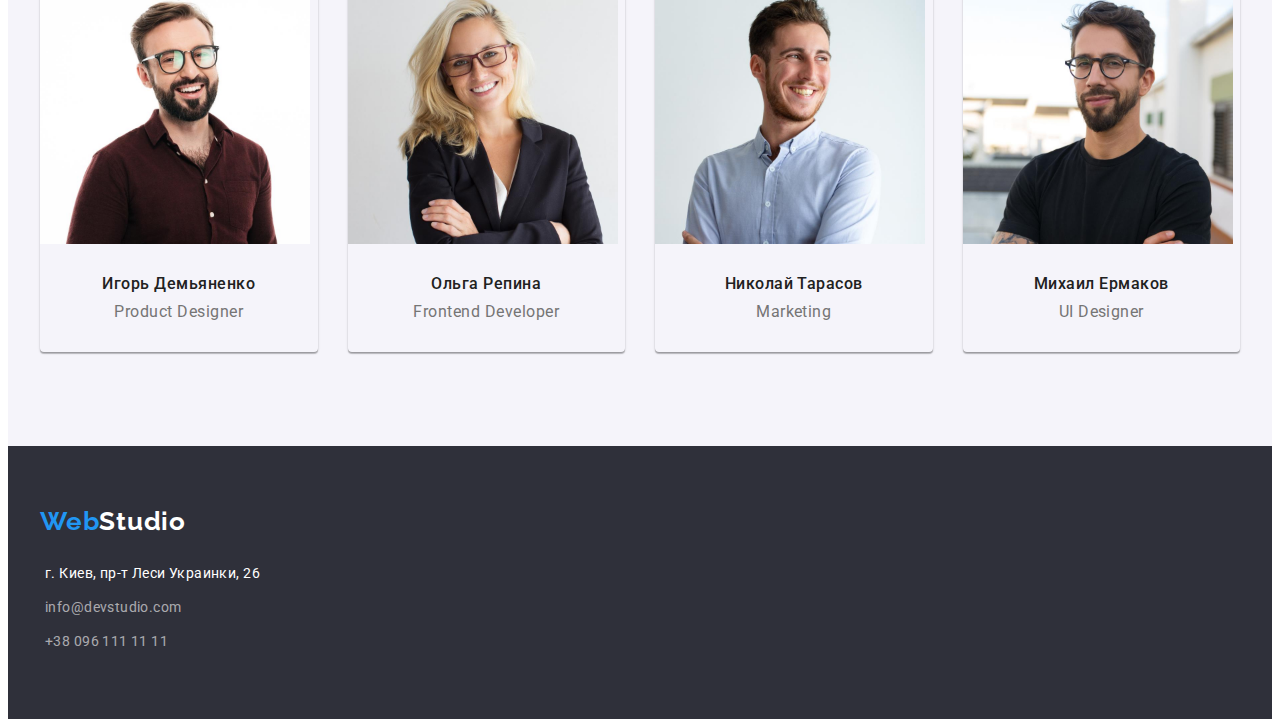
==== commit 1528c7e5: "fixed bag" ====
--- a/index.html
+++ b/index.html
@@ -125,42 +125,22 @@
           <h2 class="section-title">Наша команда</h2>
           <ul class="team-list list">
             <li class="team-item">
-              <img
-                src="./images/team_4.jpg"
-                alt="наша команда"
-                width="270"
-                class="team-img"
-              />
+              <img src="./images/team_4.jpg" alt="наша команда" width="270" />
               <h3 class="team-title">Игорь Демьяненко</h3>
               <p class="team-text">Product Designer</p>
             </li>
             <li class="team-item">
-              <img
-                src="./images/team_1.jpg"
-                alt="наша команда"
-                width="270"
-                class="team-img"
-              />
+              <img src="./images/team_1.jpg" alt="наша команда" width="270" />
               <h3 class="team-title">Ольга Репина</h3>
               <p class="team-text">Frontend Developer</p>
             </li>
             <li class="team-item">
-              <img
-                src="./images/team_2.jpg"
-                alt="наша команда"
-                width="270"
-                class="team-img"
-              />
+              <img src="./images/team_2.jpg" alt="наша команда" width="270" />
               <h3 class="team-title">Николай Тарасов</h3>
               <p class="team-text">Marketing</p>
             </li>
             <li class="team-item">
-              <img
-                src="./images/team_3.jpg"
-                alt="наша команда"
-                width="270"
-                class="team-img"
-              />
+              <img src="./images/team_3.jpg" alt="наша команда" width="270" />
               <h3 class="team-title">Михаил Ермаков</h3>
               <p class="team-text">UI Designer</p>
             </li>
--- a/css/styles.css
+++ b/css/styles.css
@@ -197,6 +197,7 @@
 .hiro-btn:focus {
   background-color: var(--accent-color);
   color: #ffffff;
+  border: none;
 }
 
 /*--------------specificity-----------------*/
@@ -206,13 +207,11 @@
   padding: 94px 0;
   flex-wrap: wrap;
   margin-right: -30px;
-  margin-bottom: -30px;
 }
 
 .specificity-item {
   flex-basis: calc(100% / 4 - 30px);
   margin-right: 30px;
-  margin-bottom: 30px;
 }
 
 .specificity-title {
@@ -266,7 +265,8 @@
 }
 
 .team-container {
-  padding: 94px 0;
+  padding-top: 94px;
+  padding-bottom: 94px;
 }
 
 .section-title {
@@ -314,9 +314,6 @@
   padding-bottom: 30px;
 }
 
-.team-img {
-  width: 100%;
-}
 /*--------------footer-----------------*/
 
 .footer {
@@ -324,7 +321,8 @@
 }
 
 .adres-container {
-  padding: 60px 0;
+  padding-top: 60px;
+  padding-bottom: 60px;
 }
 
 .footer-link {
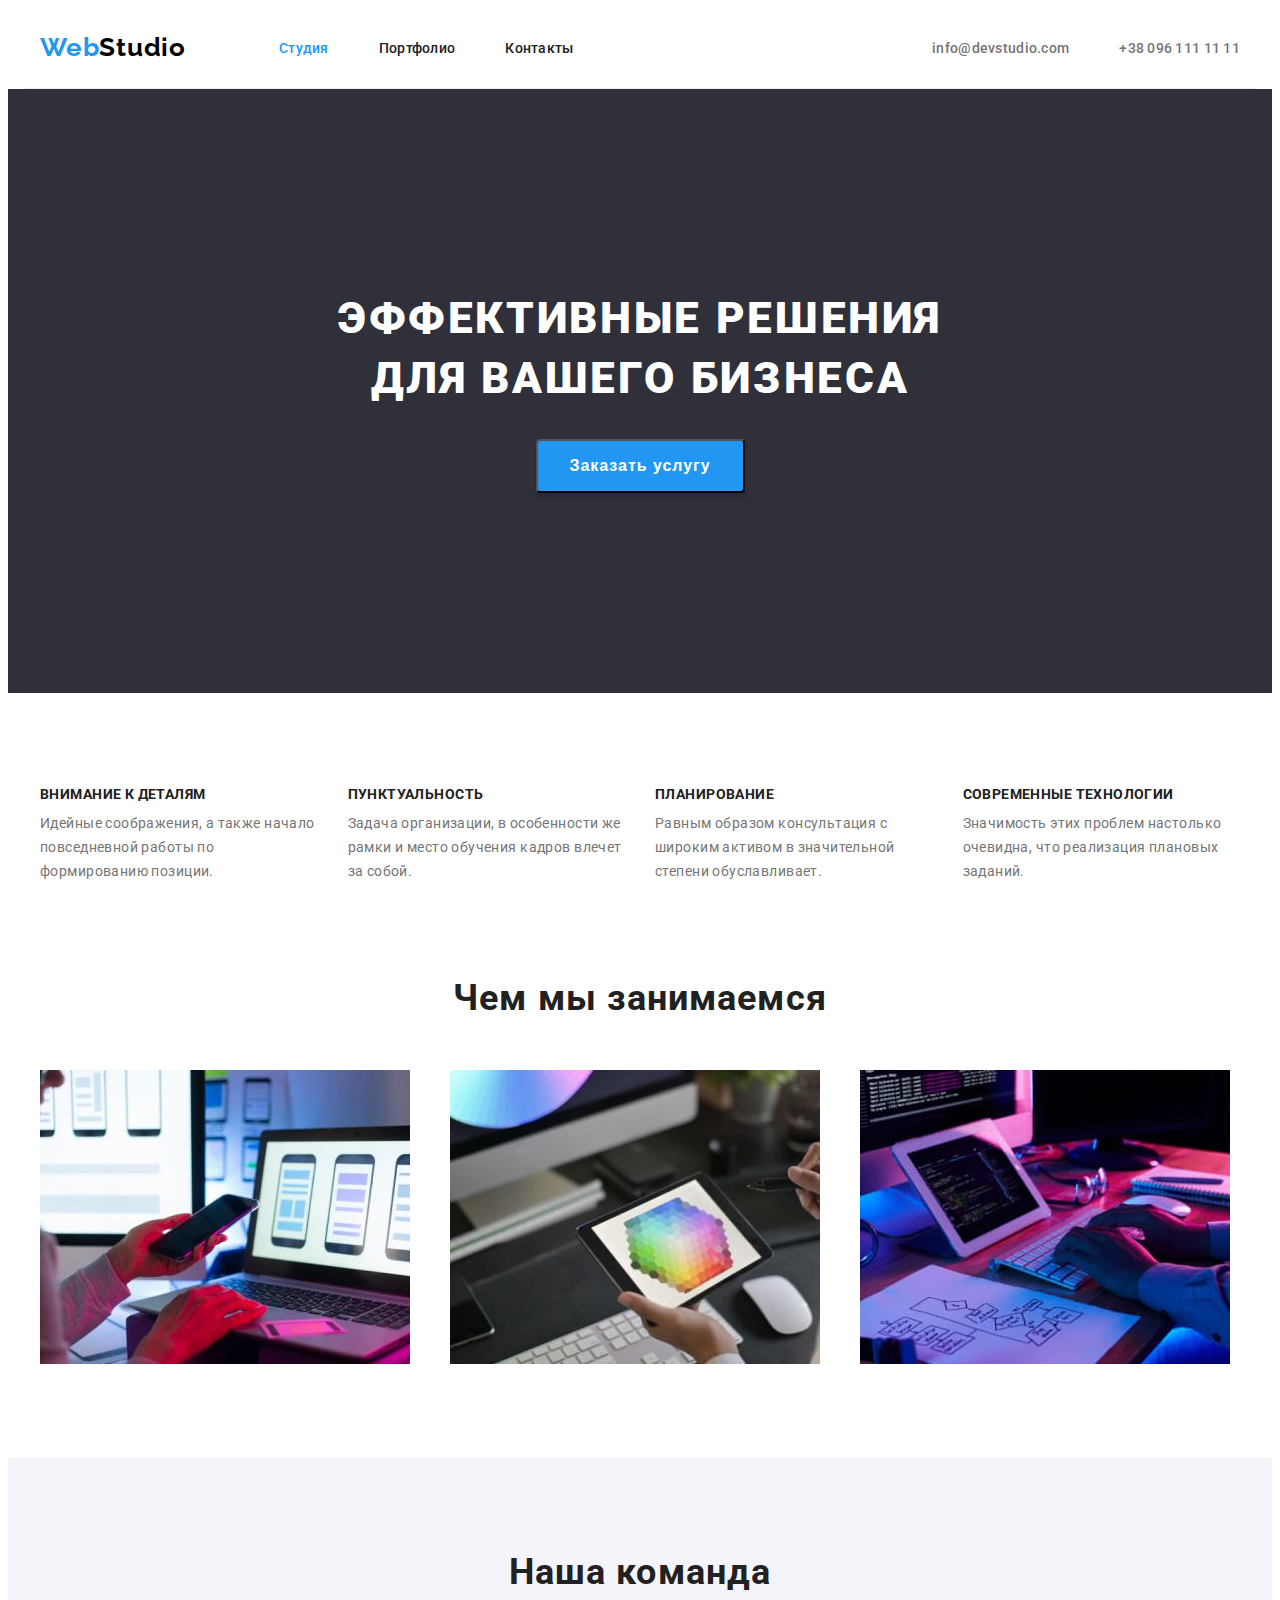
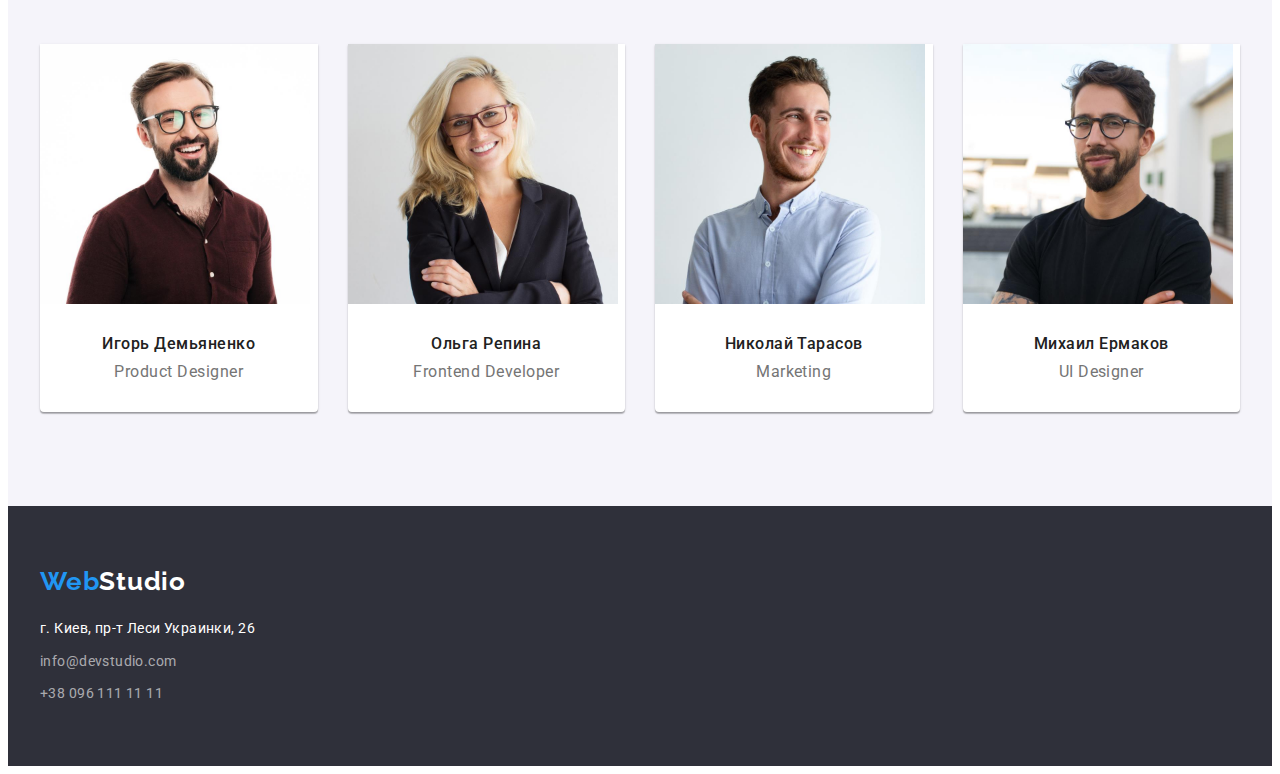
==== commit 755d7983: "fixed" ====
--- a/index.html
+++ b/index.html
@@ -20,47 +20,51 @@
   </head>
 
   <body>
-    <header class="header container">
-      <nav class="header-navigation">
-        <a class="header-logo link" href="./index.html"
-          >Web<span class="logo">Studio</span></a
-        >
-        <ul class="header-list list">
-          <li class="header-item">
-            <a href="./index.html" class="header-link link current">Студия</a>
+    <header class="header">
+      <div class="header-container container">
+        <nav class="header-navigation">
+          <a class="header-logo link" href="./index.html"
+            >Web<span class="logo">Studio</span></a
+          >
+          <ul class="header-list">
+            <li class="header-item">
+              <a href="./index.html" class="header-link link current">Студия</a>
+            </li>
+            <li class="header-item">
+              <a href="./portfolio.html" class="header-link link">Портфолио</a>
+            </li>
+            <li class="header-item">
+              <a href="" class="header-link link">Контакты</a>
+            </li>
+          </ul>
+        </nav>
+        <ul class="header-personal">
+          <li class="header-personal-date">
+            <a
+              href="mailto:info@devstudio.com"
+              class="header-personal-link link"
+              >info@devstudio.com</a
+            >
           </li>
-          <li class="header-item">
-            <a href="./portfolio.html" class="header-link link">Портфолио</a>
-          </li>
-          <li class="header-item">
-            <a href="" class="header-link link">Контакты</a>
+          <li class="header-personal-date">
+            <a href="tel:+380961111111" class="header-personal-link link"
+              >+38 096 111 11 11</a
+            >
           </li>
         </ul>
-      </nav>
-      <ul class="header-personal list">
-        <li class="header-personal-date">
-          <a href="mailto:info@devstudio.com" class="header-personal-link link"
-            >info@devstudio.com</a
-          >
-        </li>
-        <li class="header-personal-date">
-          <a href="tel:+380961111111" class="header-personal-link link"
-            >+38 096 111 11 11</a
-          >
-        </li>
-      </ul>
+      </div>
     </header>
     <main>
-      <section class="hiro">
-        <div class="hiro-container container">
-          <h1 class="hiro-title">Эффективные решения для вашего бизнеса</h1>
-          <button type="button" class="hiro-btn">Заказать услугу</button>
+      <section class="hero">
+        <div class="container">
+          <h1 class="hero-title">Эффективные решения для вашего бизнеса</h1>
+          <button type="button" class="hero-btn">Заказать услугу</button>
         </div>
       </section>
-      <section class="specificity">
+      <section class="section">
         <div class="container">
           <h2 class="visually-hidden">Особенности</h2>
-          <ul class="specificity-list list">
+          <ul class="specificity-list">
             <li class="specificity-item">
               <h3 class="specificity-title">Внимание к деталям</h3>
               <p class="specificity-text">
@@ -92,8 +96,8 @@
           </ul>
         </div>
       </section>
-      <section class="section-about">
-        <div class="about-container container">
+      <section class="section section-about">
+        <div class="container">
           <h2 class="about-title">Чем мы занимаемся</h2>
           <ul class="about-list list">
             <li class="about-item">
@@ -120,41 +124,49 @@
           </ul>
         </div>
       </section>
-      <section class="section-team">
-        <div class="team-container container">
+      <section class="section section-team">
+        <div class="container">
           <h2 class="section-title">Наша команда</h2>
-          <ul class="team-list list">
+          <ul class="team-list">
             <li class="team-item">
               <img src="./images/team_4.jpg" alt="наша команда" width="270" />
-              <h3 class="team-title">Игорь Демьяненко</h3>
-              <p class="team-text">Product Designer</p>
+              <div class="team-container">
+                <h3 class="team-title">Игорь Демьяненко</h3>
+                <p class="team-text">Product Designer</p>
+              </div>
             </li>
             <li class="team-item">
               <img src="./images/team_1.jpg" alt="наша команда" width="270" />
-              <h3 class="team-title">Ольга Репина</h3>
-              <p class="team-text">Frontend Developer</p>
+              <div class="team-container">
+                <h3 class="team-title">Ольга Репина</h3>
+                <p class="team-text">Frontend Developer</p>
+              </div>
             </li>
             <li class="team-item">
               <img src="./images/team_2.jpg" alt="наша команда" width="270" />
-              <h3 class="team-title">Николай Тарасов</h3>
-              <p class="team-text">Marketing</p>
+              <div class="team-container">
+                <h3 class="team-title">Николай Тарасов</h3>
+                <p class="team-text">Marketing</p>
+              </div>
             </li>
             <li class="team-item">
               <img src="./images/team_3.jpg" alt="наша команда" width="270" />
-              <h3 class="team-title">Михаил Ермаков</h3>
-              <p class="team-text">UI Designer</p>
+              <div class="team-container">
+                <h3 class="team-title">Михаил Ермаков</h3>
+                <p class="team-text">UI Designer</p>
+              </div>
             </li>
           </ul>
         </div>
       </section>
     </main>
     <footer class="footer">
-      <div class="adres-container container">
+      <div class="container">
         <a class="footer-link link" href="./index.html"
           >Web<span class="logo">Studio</span></a
         >
         <address class="adres">
-          <ul class="adres-list list">
+          <ul class="adres-list">
             <li class="adres-item">
               <a
                 href="https://goo.gl/maps/y4soio12tymZy6jWA"
--- a/css/styles.css
+++ b/css/styles.css
@@ -19,6 +19,7 @@
 }
 
 ul {
+  list-style: none;
   margin: 0;
   padding: 0;
 }
@@ -47,10 +48,6 @@
 
 .footer-link .logo {
   color: #ffffff;
-}
-
-.list {
-  list-style: none;
 }
 
 .link {
@@ -77,9 +74,13 @@
   margin: 0 auto;
 }
 
+.section {
+  padding: 94px 0;
+}
+
 /*--------------header-----------------*/
 
-.header {
+.header-container {
   display: flex;
   align-items: center;
   border-bottom: 1px solid #ececec;
@@ -157,18 +158,15 @@
   color: var(--accent-color);
 }
 
-/*--------------hiro-----------------*/
-
-.hiro {
+/*--------------hero-----------------*/
+
+.hero {
   background-color: #2f303a;
-}
-
-.hiro-container {
-  padding: 200px 280px;
+  padding: 200px 0;
   text-align: center;
 }
 
-.hiro-title {
+.hero-title {
   font-weight: 900;
   font-size: 44px;
   line-height: 1.36;
@@ -176,9 +174,12 @@
   text-transform: uppercase;
   color: var(--main-title-color);
   margin-bottom: 30px;
-}
-
-.hiro-btn {
+  margin-left: auto;
+  margin-right: auto;
+  width: 696px;
+}
+
+.hero-btn {
   display: inline-block;
   font-weight: 700;
   font-size: 16px;
@@ -193,19 +194,18 @@
   border-radius: 4px;
 }
 
-.hiro-btn:hover,
-.hiro-btn:focus {
+.hero-btn:hover,
+.hero-btn:focus {
   background-color: var(--accent-color);
   color: #ffffff;
-  border: none;
+  border: transparent;
+  padding: 12px;
 }
 
 /*--------------specificity-----------------*/
 
 .specificity-list {
   display: flex;
-  padding: 94px 0;
-  flex-wrap: wrap;
   margin-right: -30px;
 }
 
@@ -232,8 +232,9 @@
 }
 
 /*--------------about-----------------*/
-.about-container {
-  padding-bottom: 94px;
+
+.section-about {
+  padding-top: 0;
 }
 
 .about-title {
@@ -265,8 +266,8 @@
 }
 
 .team-container {
-  padding-top: 94px;
-  padding-bottom: 94px;
+  padding-top: 30px;
+  padding-bottom: 30px;
 }
 
 .section-title {
@@ -294,6 +295,7 @@
   box-shadow: 0px 1px 3px rgba(0, 0, 0, 0.12), 0px 1px 1px rgba(0, 0, 0, 0.14),
     0px 2px 1px rgba(0, 0, 0, 0.2);
   border-radius: 0px 0px 4px 4px;
+  background-color: #ffffff;
 }
 
 .team-title {
@@ -302,7 +304,6 @@
   line-height: 19px;
   letter-spacing: 0.03em;
   color: var(--first-text-color);
-  margin-top: 30px;
   margin-bottom: 10px;
 }
 
@@ -311,16 +312,12 @@
   line-height: 1.18;
   letter-spacing: 0.03em;
   color: var(--second-text-color);
-  padding-bottom: 30px;
 }
 
 /*--------------footer-----------------*/
 
 .footer {
   background-color: #2f303a;
-}
-
-.adres-container {
   padding-top: 60px;
   padding-bottom: 60px;
 }
@@ -337,7 +334,11 @@
 }
 
 .adres-item {
-  padding: 5px;
+  margin-bottom: 9px;
+}
+
+.adres-item:last-child {
+  margin-bottom: 0;
 }
 
 .adres-link {
@@ -366,14 +367,10 @@
 
 /*-----------------------------portfolio---------------------------------*/
 
-.portfolio {
-  padding-top: 94px;
-  padding-bottom: 34px;
-}
-
 .portfolio-list {
   display: flex;
   justify-content: center;
+  margin-bottom: 50px;
 }
 
 .portfolio-item {
@@ -403,10 +400,6 @@
   color: #ffffff;
 }
 
-.cart-container {
-  padding-bottom: 94px;
-}
-
 .portfolio-cart {
   display: flex;
   flex-wrap: wrap;
